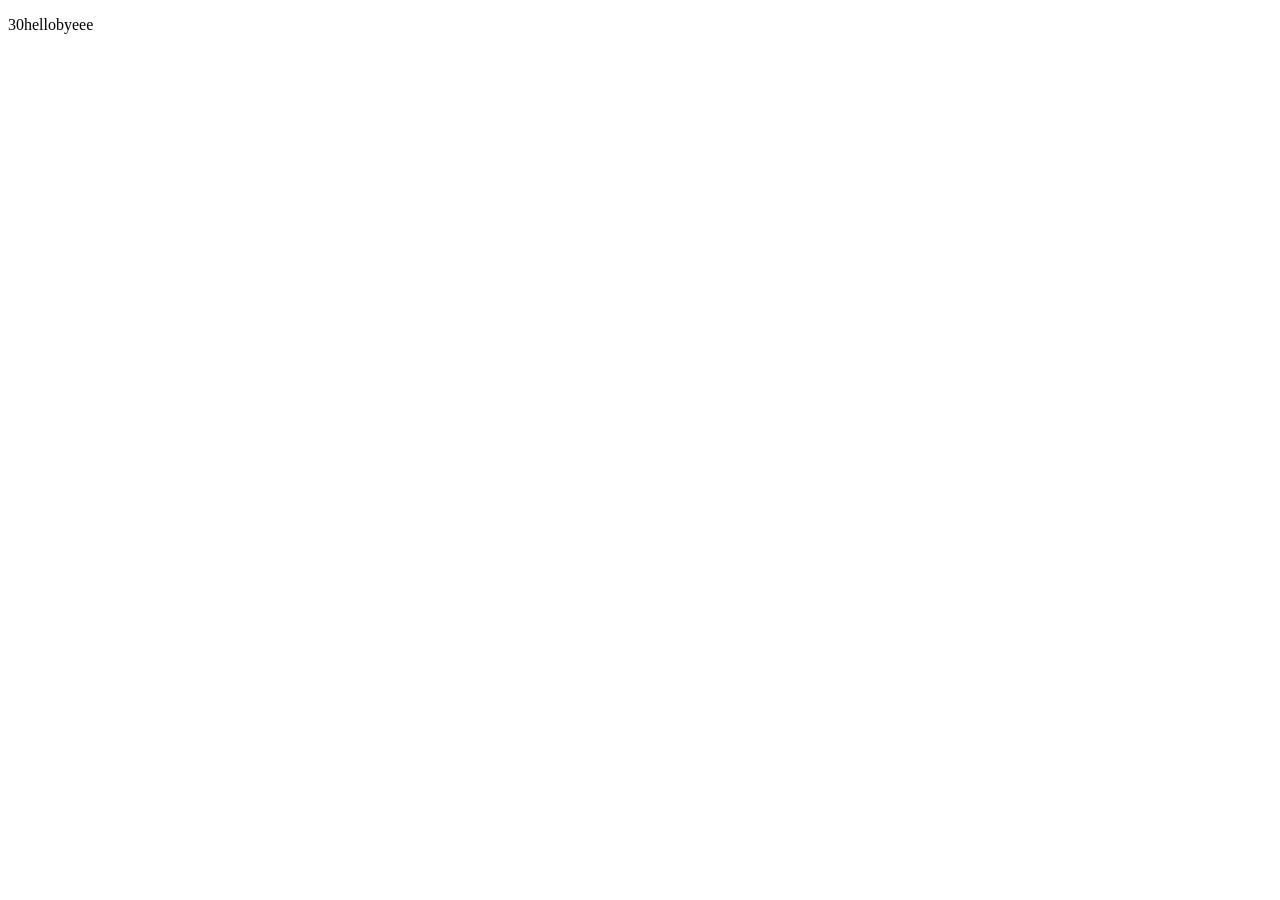
==== index.html @ 4451c15e "first commit" ====
<!DOCTYPE html>
<html>
<body>
    <p id="new"></p>
    <script>
       function add(a,b){
        return a+b;
       }
       let k=function(){
        return "hello";
       }
       let l=()=>{
        return "byeee";
       }
        document.getElementById("new").innerHTML =add(10,20)  + k()  + l();
       
    </script>
</body>
</html>
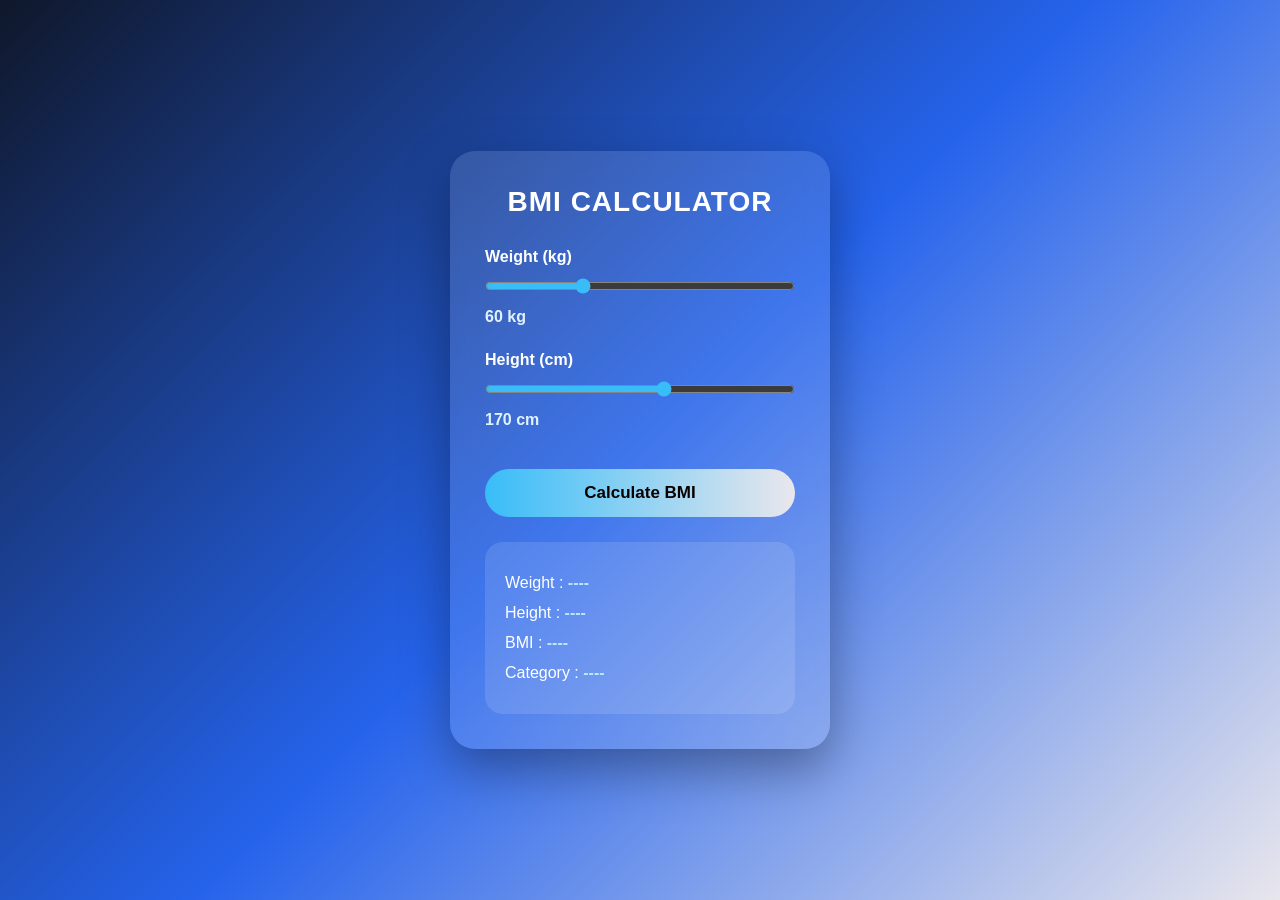
==== commit 5c5b181c: "update1" ====
--- a/index.html
+++ b/index.html
@@ -1,19 +1,34 @@
 <!DOCTYPE html>
-<html>
+<html lang="en">
+<head>
+    <meta charset="UTF-8">
+    <meta name="viewport" content="width=device-width, initial-scale=1.0">
+    <title>BMI Calculator</title>
+    <link rel="stylesheet" href="style.css">
+</head>
 <body>
-    <p id="new"></p>
-    <script>
-       function add(a,b){
-        return a+b;
-       }
-       let k=function(){
-        return "hello";
-       }
-       let l=()=>{
-        return "byeee";
-       }
-        document.getElementById("new").innerHTML =add(10,20)  + k()  + l();
-       
-    </script>
+<div class="calculator">
+    <h1>BMI CALCULATOR</h1>
+    <div class="input-section">
+        <label for="weight">Weight (kg)</label>
+        <input type="range" id="weight"
+        min="20" max="150" step="1" value="60">
+        <span id="weight-value">60 kg</span>
+    </div>
+    <div class="input-section">
+        <label for="height">Height (cm)</label>
+        <input type="range" id="height"
+        min="100" max="220" step="1" value="170">
+        <span id="height-value">170 cm</span>
+    </div>
+    <button onclick="calculator()">Calculate BMI</button>
+    <div class="output-section">
+        <p>Weight : <span id="display-weight">----</span></p>
+        <p>Height : <span id="display-height">----</span></p>
+        <p>BMI : <span id="bmi-result">----</span></p>
+        <p>Category : <span id="bmi-category">----</span></p>
+    </div>
+</div>
+<script src="script.js"></script>
 </body>
 </html>
--- a/style.css
+++ b/style.css
@@ -0,0 +1,103 @@
+* {
+    margin: 0;
+    padding: 0;
+    box-sizing: border-box;
+    font-family: "Poppins", Arial, sans-serif;
+}
+
+body {
+    min-height: 100vh;
+    background: linear-gradient(135deg, #0f172a, #2563eb, #e8e6ec);
+    display: flex;
+    justify-content: center;
+    align-items: center;
+    color: #fff;
+}
+
+.calculator {
+    width: 380px;
+    padding: 35px;
+    border-radius: 25px;
+    background: rgba(255, 255, 255, 0.12);
+    backdrop-filter: blur(14px);
+    box-shadow: 0 20px 50px rgba(0, 0, 0, 0.35);
+    text-align: center;
+}
+
+.calculator h1 {
+    font-size: 28px;
+    margin-bottom: 30px;
+    letter-spacing: 1px;
+}
+
+.input-section {
+    margin-bottom: 25px;
+    text-align: left;
+}
+
+.input-section label {
+    display: block;
+    margin-bottom: 12px;
+    font-size: 16px;
+    font-weight: 600;
+}
+
+.input-section span {
+    display: inline-block;
+    margin-top: 10px;
+    font-weight: 600;
+    color: #e0f2fe;
+}
+
+input[type="range"] {
+    width: 100%;
+    accent-color: #38bdf8;
+    cursor: pointer;
+}
+
+button {
+    width: 100%;
+    padding: 14px;
+    margin: 15px 0 25px;
+    border: none;
+    border-radius: 30px;
+    background: linear-gradient(90deg, #38bdf8, #e9e7ed);
+    color: rgb(9, 0, 0);
+    font-size: 17px;
+    font-weight: 600;
+    cursor: pointer;
+    transition: 0.3s;
+}
+
+button:hover {
+    transform: translateY(-4px);
+    box-shadow: 0 10px 25px rgba(56, 189, 248, 0.45);
+}
+
+.output-section {
+    background: rgba(255, 255, 255, 0.12);
+    padding: 20px;
+    border-radius: 18px;
+    text-align: left;
+}
+
+.output-section p {
+    margin: 12px 0;
+    font-size: 16px;
+}
+
+.output-section span {
+    font-weight: 700;
+    color: #bae6fd;
+}
+
+@media (max-width: 480px) {
+    .calculator {
+        width: 90%;
+        padding: 28px;
+    }
+
+    .calculator h1 {
+        font-size: 24px;
+    }
+}
